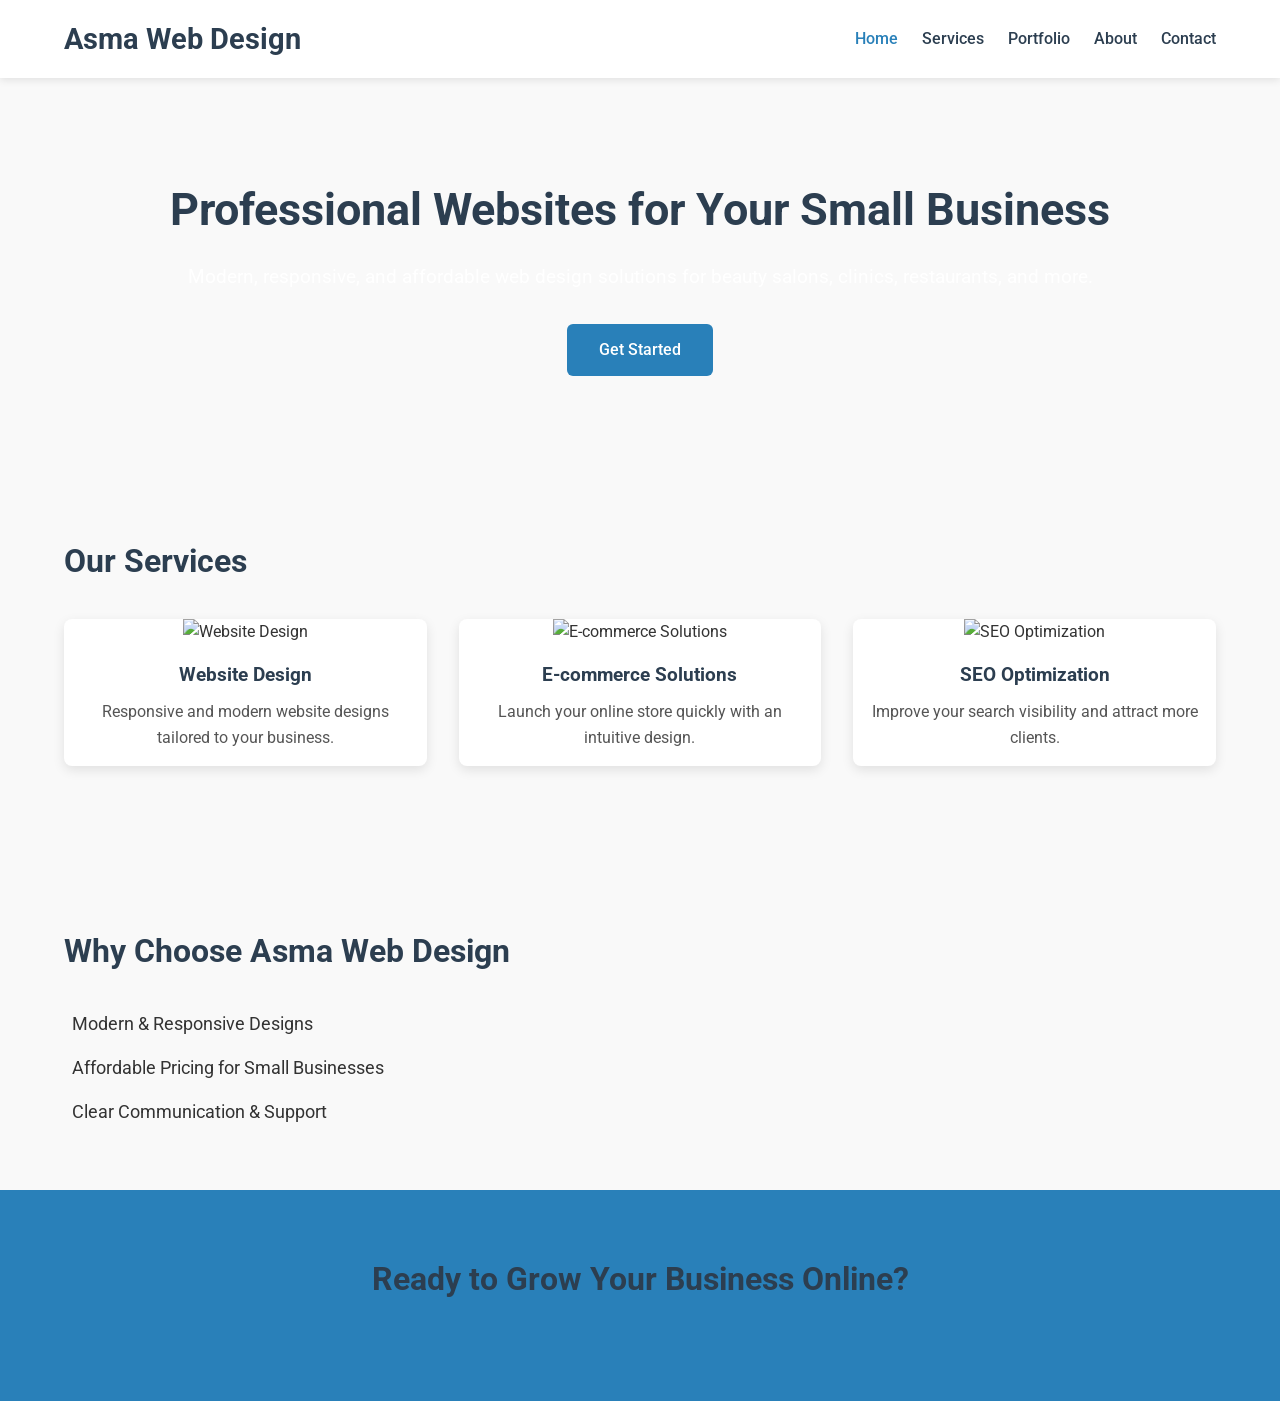
==== index.html @ eaa3b220 "Add files via upload" ====
<!DOCTYPE html>
<html lang="en">
<head>
    <meta charset="UTF-8">
    <meta name="viewport" content="width=device-width, initial-scale=1.0">
    <title>Asma Web Design | Professional Freelance Web Designer</title>
    <meta name="description" content="Asma Web Design offers professional, modern, and responsive websites for small businesses.">
    <meta property="og:title" content="Asma Web Design">
    <meta property="og:description" content="Professional web design services for local small businesses.">
    <meta property="og:type" content="website">
    <meta property="og:image" content="https://images.unsplash.com/photo-1498050108023-c5249f4df085?auto=format&fit=crop&w=1200&q=80">
    <link rel="stylesheet" href="style.css">
    <link href="https://fonts.googleapis.com/css2?family=Roboto:wght@400;500;700&display=swap" rel="stylesheet">
    <script src="https://kit.fontawesome.com/a076d05399.js" crossorigin="anonymous"></script>
</head>
<body>

<!-- Header -->
<header>
    <div class="container header-container">
        <div class="logo">Asma Web Design</div>
        <nav>
            <ul class="nav-links">
                <li><a href="index.html" class="active">Home</a></li>
                <li><a href="services.html">Services</a></li>
                <li><a href="portfolio.html">Portfolio</a></li>
                <li><a href="about.html">About</a></li>
                <li><a href="contact.html">Contact</a></li>
            </ul>
            <div class="hamburger">
                <i class="fas fa-bars"></i>
            </div>
        </nav>
    </div>
</header>

<!-- Hero Section -->
<section class="hero" style="background-image: url('https://images.unsplash.com/photo-1504384308090-c894fdcc538d?auto=format&fit=crop&w=1600&q=80');">
    <div class="container hero-container">
        <h1>Professional Websites for Your Small Business</h1>
        <p>Modern, responsive, and affordable web design solutions for beauty salons, clinics, restaurants, and more.</p>
        <a href="contact.html" class="btn-primary">Get Started</a>
    </div>
</section>

<!-- Services Preview -->
<section class="services-preview">
    <div class="container">
        <h2>Our Services</h2>
        <div class="card-grid">
            <div class="card">
                <img src="https://images.unsplash.com/photo-1498050108023-c5249f4df085?auto=format&fit=crop&w=800&q=80" alt="Website Design">
                <h3>Website Design</h3>
                <p>Responsive and modern website designs tailored to your business.</p>
            </div>
            <div class="card">
                <img src="https://images.unsplash.com/photo-1518770660439-4636190af475?auto=format&fit=crop&w=800&q=80" alt="E-commerce Solutions">
                <h3>E-commerce Solutions</h3>
                <p>Launch your online store quickly with an intuitive design.</p>
            </div>
            <div class="card">
                <img src="https://images.unsplash.com/photo-1531497865140-0b2f9f0513d1?auto=format&fit=crop&w=800&q=80" alt="SEO Optimization">
                <h3>SEO Optimization</h3>
                <p>Improve your search visibility and attract more clients.</p>
            </div>
        </div>
    </div>
</section>

<!-- Why Choose Us -->
<section class="why-choose">
    <div class="container">
        <h2>Why Choose Asma Web Design</h2>
        <ul>
            <li><i class="fas fa-check-circle"></i> Modern & Responsive Designs</li>
            <li><i class="fas fa-check-circle"></i> Affordable Pricing for Small Businesses</li>
            <li><i class="fas fa-check-circle"></i> Clear Communication & Support</li>
        </ul>
    </div>
</section>

<!-- Call to Action -->
<section class="cta">
    <div class="container cta-container">
        <h2>Ready to Grow Your Business Online?</h2>
        <a href="co…
---- style.css ----
/* ===============================
   Global Styles
=============================== */
* {
    margin: 0;
    padding: 0;
    box-sizing: border-box;
}

body {
    font-family: 'Roboto', sans-serif;
    line-height: 1.6;
    color: #333;
    background-color: #f9f9f9;
}

.container {
    width: 90%;
    max-width: 1200px;
    margin: auto;
}

/* ===============================
   Header & Navigation
=============================== */
header {
    background-color: #ffffff;
    box-shadow: 0 2px 8px rgba(0,0,0,0.1);
    position: sticky;
    top: 0;
    z-index: 1000;
}

.header-container {
    display: flex;
    justify-content: space-between;
    align-items: center;
    padding: 1rem 0;
}

.logo {
    font-size: 1.8rem;
    font-weight: 700;
    color: #2c3e50;
}

nav {
    position: relative;
}

.nav-links {
    display: flex;
    list-style: none;
    gap: 1.5rem;
}

.nav-links li a {
    text-decoration: none;
    color: #2c3e50;
    font-weight: 500;
    transition: color 0.3s;
}

.nav-links li a:hover,
.nav-links li a.active {
    color: #2980b9;
}

/* Hamburger */
.hamburger {
    display: none;
    font-size: 1.8rem;
    cursor: pointer;
}

/* ===============================
   Hero Section
=============================== */
.hero {
    background: url('images/hero.jpg') center/cover no-repeat;
    color: #ffffff;
    padding: 6rem 0;
    text-align: center;
}

.hero h1 {
    font-size: 2.8rem;
    margin-bottom: 1rem;
}

.hero p {
    font-size: 1.2rem;
    margin-bottom: 2rem;
}

.btn-primary {
    display: inline-block;
    padding: 0.8rem 2rem;
    background-color: #2980b9;
    color: #fff;
    text-decoration: none;
    border-radius: 6px;
    font-weight: 500;
    transition: background 0.3s;
}

.btn-primary:hover {
    background-color: #1f5d8a;
}

/* ===============================
   Card Grid
=============================== */
.card-grid {
    display: grid;
    grid-template-columns: repeat(auto-fit, minmax(250px, 1fr));
    gap: 2rem;
    margin: 2rem 0;
}

.card {
    background-color: #fff;
    border-radius: 8px;
    overflow: hidden;
    box-shadow: 0 4px 12px rgba(0,0,0,0.1);
    transition: transform 0.3s, box-shadow 0.3s;
    text-align: center;
}

.card img {
    width: 100%;
    height: 180px;
    object-fit: cover;
}

.card h3 {
    font-size: 1.2rem;
    margin: 1rem 0 0.5rem 0;
}

.card p {
    padding: 0 1rem 1rem 1rem;
    color: #555;
}

.card:hover {
    transform: translateY(-5px);
    box-shadow: 0 8px 20px rgba(0,0,0,0.15);
}

/* ===============================
   Sections
=============================== */
section {
    padding: 4rem 0;
}

h1, h2, h3 {
    color: #2c3e50;
    margin-bottom: 1rem;
}

h2 {
    font-size: 2rem;
    margin-bottom: 2rem;
}

.why-choose ul {
    list-style: none;
    display: flex;
    flex-direction: column;
    gap: 1rem;
}

.why-choose li {
    font-size: 1.1rem;
}

.why-choose i {
    color: #2980b9;
    margin-right: 0.5rem;
}

/* CTA Section */
.cta {
    background-color: #2980b9;
    color: #fff;
    text-align: center;
    padding: 4rem 0;
}

.cta h2 {
    margin-bottom: 2rem;
}

/* ===============================
   Portfolio Grid
=============================== */
.portfolio-grid {
    display: grid;
    grid-template-columns: repeat(auto-fit, minmax(250px, 1fr));
    gap: 2rem;
}

.portfolio-card {
    background-color: #fff;
    border-radius: 8px;
    overflow: hidden;
    box-shadow: 0 4px 12px rgba(0,0,0,0.1);
    transition: transform 0.3s, box-shadow 0.3s;
    text-align: center;
}

.portfolio-card img {
    width: 100%;
    height: 180px;
    object-fit: cover;
}

.portfolio-card h3 {
    margin: 1rem 0;
}

.portfolio-card:hover {
    transform: translateY(-5px);
    box-shadow: 0 8px 20px rgba(0,0,0,0.15);
}

/* ===============================
   About Section
=============================== */
.about ol {
    margin-top: 1rem;
    padding-left: 1.5rem;
}

.about ol li {
    margin-bottom: 1rem;
}

/* ===============================
   Contact Form
=============================== */
form {
    background-color: #fff;
    padding: 2rem;
    border-radius: 8px;
    box-shadow: 0 4px 12px rgba(0,0,0,0.1);
    max-width: 600px;
    margin: auto;
}

form label {
    display: block;
    margin-bottom: 0.5rem;
    font-weight: 500;
}

form input,
form textarea {
    width: 100%;
    padding: 0.8rem;
    margin-bottom: 1.2rem;
    border: 1px solid #ccc;
    border-radius: 6px;
    font-family: 'Roboto', sans-serif;
    font-size: 1rem;
}

form button {
    width: 100%;
    padding: 0.8rem;
    background-color: #2980b9;
    color: #fff;
    border: none;
    border-radius: 6px;
    font-size: 1.1rem;
    cursor: pointer;
    transition: background 0.3s;
}

form button:hover {
    background-color: #1f5d8a;
}

/* ===============================
   Footer
=============================== */
footer {
    background-color: #2c3e50;
    color: #fff;
    padding: 2rem 0;
    text-align: center;
    font-size: 0.9rem;
}

footer a {
    color: #fff;
    margin: 0 0.5rem;
    transition: color 0.3s;
}

footer a:hover {
    color: #2980b9;
}

/* ===============================
   Responsive
=============================== */
@media (max-width: 768px) {
    .nav-links {
        position: absolute;
        top: 100%;
        right: 0;
        background-color: #fff;
        flex-direction: column;
        width: 200px;
        text-align: right;
        padding: 1rem;
        transform: translateX(100%);
        transition: transform 0.3s ease-in-out;
        box-shadow: 0 4px 12px rgba(0,0,0,0.1);
    }

    .nav-links.open {
        transform: translateX(0);
    }

    .hamburger {
        display: block;
        color: #2c3e50;
    }

    .nav-links li {
        margin-bottom: 1rem;
    }
}
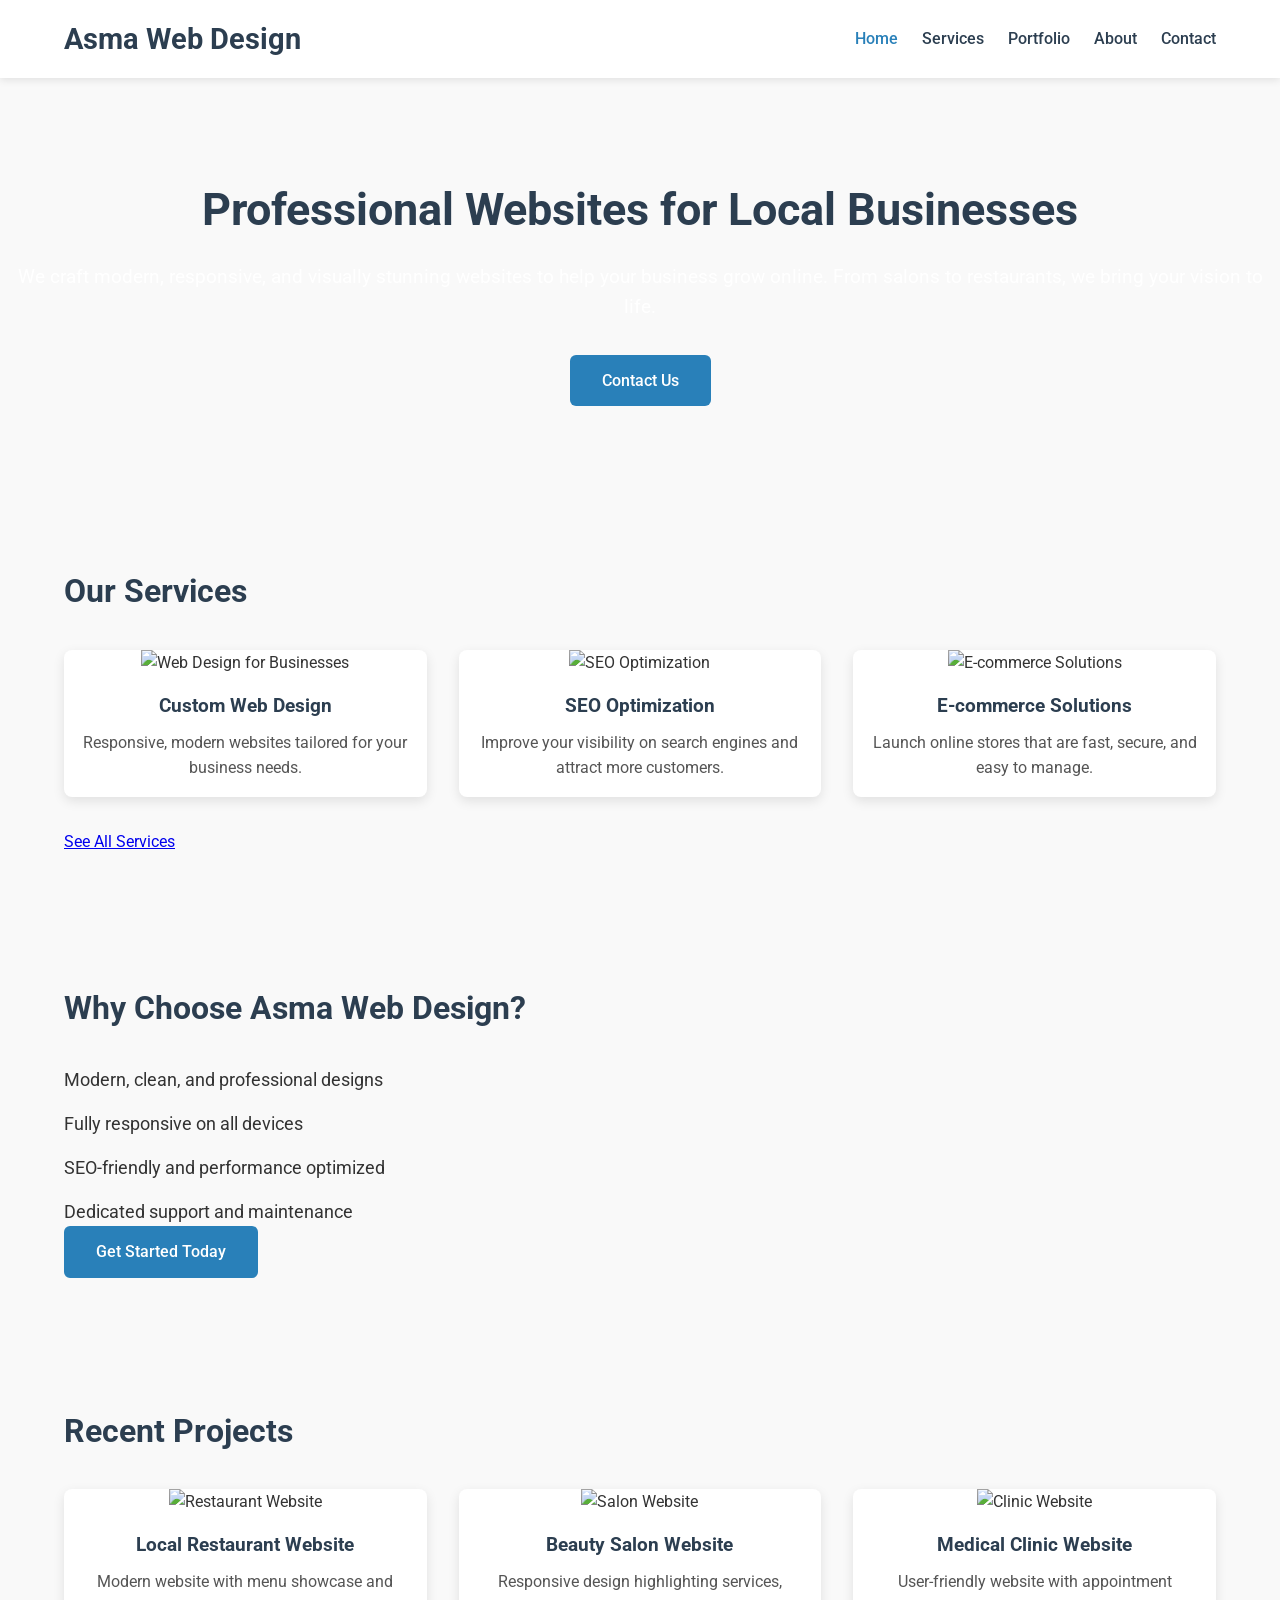
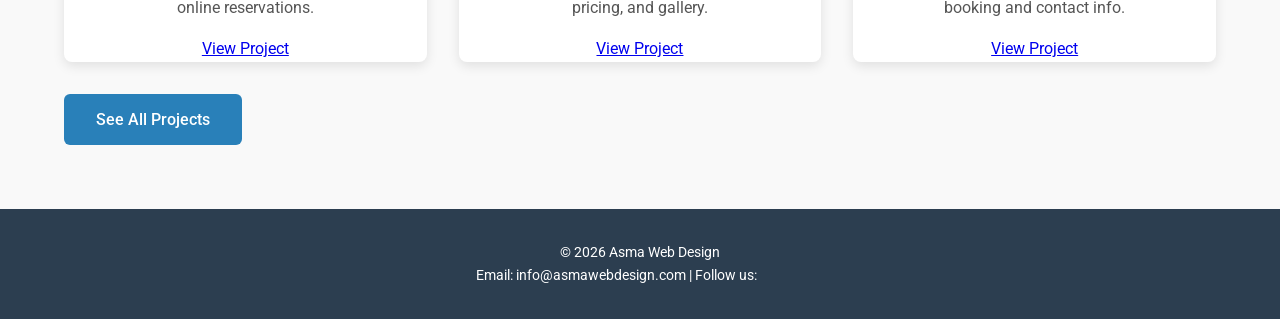
==== commit 5e9c700e: "Update index.html" ====
--- a/index.html
+++ b/index.html
@@ -1,86 +1,130 @@
 <!DOCTYPE html>
 <html lang="en">
 <head>
-    <meta charset="UTF-8">
-    <meta name="viewport" content="width=device-width, initial-scale=1.0">
-    <title>Asma Web Design | Professional Freelance Web Designer</title>
-    <meta name="description" content="Asma Web Design offers professional, modern, and responsive websites for small businesses.">
-    <meta property="og:title" content="Asma Web Design">
-    <meta property="og:description" content="Professional web design services for local small businesses.">
-    <meta property="og:type" content="website">
-    <meta property="og:image" content="https://images.unsplash.com/photo-1498050108023-c5249f4df085?auto=format&fit=crop&w=1200&q=80">
-    <link rel="stylesheet" href="style.css">
-    <link href="https://fonts.googleapis.com/css2?family=Roboto:wght@400;500;700&display=swap" rel="stylesheet">
-    <script src="https://kit.fontawesome.com/a076d05399.js" crossorigin="anonymous"></script>
+  <meta charset="UTF-8">
+  <meta name="viewport" content="width=device-width, initial-scale=1.0">
+  <title>Asma Web Design | Professional Websites for Small Businesses</title>
+  <meta name="description" content="Asma Web Design creates professional, modern, and responsive websites for small businesses.">
+  <meta property="og:title" content="Asma Web Design">
+  <meta property="og:description" content="Professional web design services for local small businesses.">
+  <meta property="og:image" content="images/hero.jpg">
+  <link rel="stylesheet" href="style.css">
+  <link href="https://fonts.googleapis.com/css2?family=Roboto:wght@400;500;700&display=swap" rel="stylesheet">
+  <script src="https://kit.fontawesome.com/a076d05399.js" crossorigin="anonymous"></script>
 </head>
 <body>
-
-<!-- Header -->
 <header>
-    <div class="container header-container">
-        <div class="logo">Asma Web Design</div>
-        <nav>
-            <ul class="nav-links">
-                <li><a href="index.html" class="active">Home</a></li>
-                <li><a href="services.html">Services</a></li>
-                <li><a href="portfolio.html">Portfolio</a></li>
-                <li><a href="about.html">About</a></li>
-                <li><a href="contact.html">Contact</a></li>
-            </ul>
-            <div class="hamburger">
-                <i class="fas fa-bars"></i>
-            </div>
-        </nav>
-    </div>
+  <div class="container header-container">
+    <div class="logo">Asma Web Design</div>
+    <nav>
+      <ul class="nav-links">
+        <li><a href="index.html" class="active">Home</a></li>
+        <li><a href="services.html">Services</a></li>
+        <li><a href="portfolio.html">Portfolio</a></li>
+        <li><a href="about.html">About</a></li>
+        <li><a href="contact.html">Contact</a></li>
+      </ul>
+      <div class="hamburger">
+        <i class="fas fa-bars"></i>
+      </div>
+    </nav>
+  </div>
 </header>
 
 <!-- Hero Section -->
-<section class="hero" style="background-image: url('https://images.unsplash.com/photo-1504384308090-c894fdcc538d?auto=format&fit=crop&w=1600&q=80');">
-    <div class="container hero-container">
-        <h1>Professional Websites for Your Small Business</h1>
-        <p>Modern, responsive, and affordable web design solutions for beauty salons, clinics, restaurants, and more.</p>
-        <a href="contact.html" class="btn-primary">Get Started</a>
-    </div>
+<section class="hero">
+  <div class="hero-overlay"></div>
+  <div class="hero-content">
+    <h1>Professional Websites for Local Businesses</h1>
+    <p>We craft modern, responsive, and visually stunning websites to help your business grow online. From salons to restaurants, we bring your vision to life.</p>
+    <a href="contact.html" class="btn btn-primary">Contact Us</a>
+  </div>
 </section>
 
 <!-- Services Preview -->
 <section class="services-preview">
-    <div class="container">
-        <h2>Our Services</h2>
-        <div class="card-grid">
-            <div class="card">
-                <img src="https://images.unsplash.com/photo-1498050108023-c5249f4df085?auto=format&fit=crop&w=800&q=80" alt="Website Design">
-                <h3>Website Design</h3>
-                <p>Responsive and modern website designs tailored to your business.</p>
-            </div>
-            <div class="card">
-                <img src="https://images.unsplash.com/photo-1518770660439-4636190af475?auto=format&fit=crop&w=800&q=80" alt="E-commerce Solutions">
-                <h3>E-commerce Solutions</h3>
-                <p>Launch your online store quickly with an intuitive design.</p>
-            </div>
-            <div class="card">
-                <img src="https://images.unsplash.com/photo-1531497865140-0b2f9f0513d1?auto=format&fit=crop&w=800&q=80" alt="SEO Optimization">
-                <h3>SEO Optimization</h3>
-                <p>Improve your search visibility and attract more clients.</p>
-            </div>
-        </div>
+  <div class="container">
+    <h2>Our Services</h2>
+    <div class="card-grid">
+      <div class="card">
+        <img src="https://images.unsplash.com/photo-1581092580497-fd08f8c53aee?auto=format&fit=crop&w=600&q=80" alt="Web Design for Businesses">
+        <h3>Custom Web Design</h3>
+        <p>Responsive, modern websites tailored for your business needs.</p>
+      </div>
+      <div class="card">
+        <img src="https://images.unsplash.com/photo-1556761175-4b46a572b786?auto=format&fit=crop&w=600&q=80" alt="SEO Optimization">
+        <h3>SEO Optimization</h3>
+        <p>Improve your visibility on search engines and attract more customers.</p>
+      </div>
+      <div class="card">
+        <img src="https://images.unsplash.com/photo-1581091870620-9b6f0c63fcf6?auto=format&fit=crop&w=600&q=80" alt="E-commerce Solutions">
+        <h3>E-commerce Solutions</h3>
+        <p>Launch online stores that are fast, secure, and easy to manage.</p>
+      </div>
     </div>
+    <div class="text-center">
+      <a href="services.html" class="btn btn-secondary">See All Services</a>
+    </div>
+  </div>
 </section>
 
 <!-- Why Choose Us -->
 <section class="why-choose">
-    <div class="container">
-        <h2>Why Choose Asma Web Design</h2>
-        <ul>
-            <li><i class="fas fa-check-circle"></i> Modern & Responsive Designs</li>
-            <li><i class="fas fa-check-circle"></i> Affordable Pricing for Small Businesses</li>
-            <li><i class="fas fa-check-circle"></i> Clear Communication & Support</li>
-        </ul>
+  <div class="container">
+    <h2>Why Choose Asma Web Design?</h2>
+    <ul>
+      <li>Modern, clean, and professional designs</li>
+      <li>Fully responsive on all devices</li>
+      <li>SEO-friendly and performance optimized</li>
+      <li>Dedicated support and maintenance</li>
+    </ul>
+    <div class="text-center">
+      <a href="contact.html" class="btn btn-primary">Get Started Today</a>
     </div>
+  </div>
 </section>
 
-<!-- Call to Action -->
-<section class="cta">
-    <div class="container cta-container">
-        <h2>Ready to Grow Your Business Online?</h2>
-        <a href="co…+<!-- Portfolio Preview -->
+<section class="portfolio-preview">
+  <div class="container">
+    <h2>Recent Projects</h2>
+    <div class="card-grid">
+      <div class="card">
+        <img src="https://images.unsplash.com/photo-1605902711622-cfb43c4430d9?auto=format&fit=crop&w=600&q=80" alt="Restaurant Website">
+        <h3>Local Restaurant Website</h3>
+        <p>Modern website with menu showcase and online reservations.</p>
+        <a href="portfolio.html" class="btn btn-secondary">View Project</a>
+      </div>
+      <div class="card">
+        <img src="https://images.unsplash.com/photo-1587614382346-4ec69e2fc3fc?auto=format&fit=crop&w=600&q=80" alt="Salon Website">
+        <h3>Beauty Salon Website</h3>
+        <p>Responsive design highlighting services, pricing, and gallery.</p>
+        <a href="portfolio.html" class="btn btn-secondary">View Project</a>
+      </div>
+      <div class="card">
+        <img src="https://images.unsplash.com/photo-1573164574392-d4ab0b56c2a0?auto=format&fit=crop&w=600&q=80" alt="Clinic Website">
+        <h3>Medical Clinic Website</h3>
+        <p>User-friendly website with appointment booking and contact info.</p>
+        <a href="portfolio.html" class="btn btn-secondary">View Project</a>
+      </div>
+    </div>
+    <div class="text-center">
+      <a href="portfolio.html" class="btn btn-primary">See All Projects</a>
+    </div>
+  </div>
+</section>
+
+<footer>
+  <div class="container footer-container">
+    <p>&copy; 2026 Asma Web Design</p>
+    <p>Email: info@asmawebdesign.com | Follow us: 
+      <a href="#"><i class="fab fa-facebook"></i></a> 
+      <a href="#"><i class="fab fa-instagram"></i></a> 
+      <a href="#"><i class="fab fa-linkedin"></i></a>
+    </p>
+  </div>
+</footer>
+
+<script src="script.js"></script>
+</body>
+</html>
